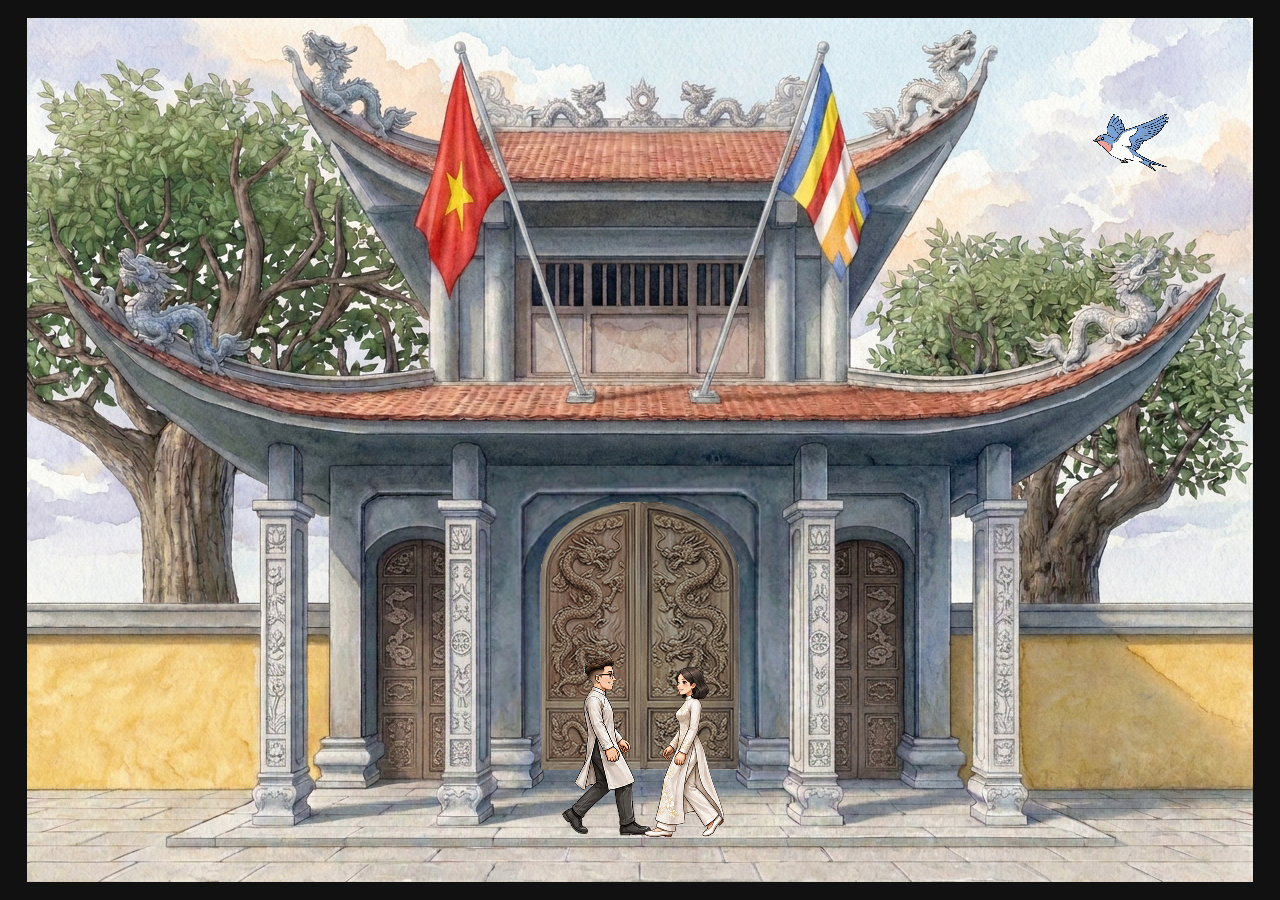
==== index.html @ 23feb23c "Add files via upload" ====
<!DOCTYPE html>
<html lang="it">
<head>
  <meta charset="UTF-8">
  <meta name="viewport" content="width=device-width, initial-scale=1.0">
  <title>Invitation Letter</title>
  <link rel="stylesheet" href="style.css">
  <link rel="preload" as="image" href="pagoda_x4.png">
</head>
<body>

<div class="stage-container">
  <div class="stage" id="stage">
    <div class="background-image"></div>
    <div class="gate-door gate-left" id="gateLeft"></div>
    <div class="gate-door gate-right" id="gateRight"></div>
    <div class="bird" id="bird">
      <div class="bird-sprite"></div>
    </div>
	<div class="flying-letter-bird" id="flyingBird">
	  <div class="letter-bird-sprite"></div>
	</div>
    <div class="character character-left" id="charLeft">
      <div class="sprite"></div>
    </div>
    <div class="character character-right" id="charRight">
      <div class="sprite"></div>
    </div>

	<div class="final-title" id="finalTitle"></div> <!-->Chào mừng! Benvenuti!<!-->
	</div>
</div>

  <script src="script.js"></script>
</body>
</html>
---- style.css ----
/* Import fonts */
@import url('https://fonts.googleapis.com/css2?family=Corinthia:wght@400;700&display=swap');


/* =========================================================
   1. RESET E STILI DI BASE
   ========================================================= */
* {
  box-sizing: border-box;
  margin: 0;
  padding: 0;
}

body, html {
  width: 100%;
  height: 100%;
  overflow: hidden;
  font-family: 'Segoe UI', Tahoma, Geneva, Verdana, sans-serif;
  background-color: #111;
}

:root {
  --char-scale: 0.5;
  --bird-scale: 0.15;
  --letter-bird-scale: 0.6;
}


/* =========================================================
   2. CONTENITORE E PALCOSCENICO (STAGE)
   ========================================================= */
.stage-container {
  display: flex;
  justify-content: center;
  align-items: center;
  width: 100vw;
  height: 100vh;
  background-color: #111;
  overflow: hidden;
}

.stage {
  position: relative;
  width: min(100vw, calc(100vh * (1226 / 864)));
  aspect-ratio: 1226 / 864;
  max-width: 1226px;
  max-height: 864px;
  overflow: hidden;
  flex-shrink: 0;
  perspective: 1000px;
}


/* =========================================================
   3. SFONDO ANIMATO E TITOLO
   ========================================================= */
.background-image {
  position: absolute;
  top: 0;
  left: 0;
  width: 100%;
  height: 100%;
  background-image: url('pagoda_x4.png');
  background-size: 400% 100%;
  background-repeat: no-repeat;
  background-position: 0 0;
  z-index: 1;
  animation: bgSpriteAnimation 0.8s steps(4) infinite;
}

@keyframes bgSpriteAnimation {
  from {
    background-position-x: 0%;
  }
  to {
    background-position-x: 133.333%;
  }
}


/* --- UCCELLINO RESPONSIVO --- */
.bird {
  position: absolute;
  top: 50%;
  left: 50%;
  width: calc((595 / 1226 * 100%) * var(--bird-scale));
  height: calc((685 / 864 * 100%) * var(--bird-scale));
  transform: translate(500%, -350%) translate(0%, 0%) scale(-1,1);
  z-index: 6;
  pointer-events: none;
}

.bird-sprite {
  width: 100%;
  height: 100%;
  background-image: url('bird_anim.png');
  background-size: 300% 100%;
  background-repeat: no-repeat;
  background-position: 0 0;
  image-rendering: pixelated;
  animation: birdFly 0.55s steps(3) infinite;
}

@keyframes birdFly {
  from {
    background-position-x: 0%;
  }
  to {
    background-position-x: 150%;
  }
}

/* =========================================================
   4. OMINI (RESPONSIVI + SCALABILI)
   ========================================================= */
.character {
  position: absolute;
  width: calc(24.47% * var(--char-scale));
  height: calc(42.59% * var(--char-scale));
  bottom: 5%;
  z-index: 10;
  transition: left var(--walk-duration) linear, right var(--walk-duration) linear;
}

.character-left {
  left: calc(-25% * var(--char-scale));
}

.character-left .sprite {
  background-image: url('aodai_man_1.png');
}

.character-left.center-stage {
  left: calc(50% - (19% * var(--char-scale)));
}

.character-right {
  right: calc(-25% * var(--char-scale));
  transform: scaleX(-1);
  transform-origin: center;
}

.character-right .sprite {
  background-image: url('aodai_lady_1.png');
}

.character-right.center-stage {
  right: calc(50% - (19% * var(--char-scale)));
  transform: scaleX(-1);
}

.character .sprite {
  width: 100%;
  height: 100%;
  background-size: 500% 200%;
  background-repeat: no-repeat;
  background-position: 0 0;
  image-rendering: pixelated;
}

.character.walking .sprite {
  background-position-y: 0%;
  animation: walkSprite 0.6s steps(5) infinite;
}

@keyframes walkSprite {
  from { background-position-x: 0%; }
  to   { background-position-x: 125%; }
}

.character.bowing .sprite {
  background-position-y: 100%;
  animation: bowSprite 1.2s steps(4) forwards;
}

@keyframes bowSprite {
  from { background-position-x: 0%; }
  to   { background-position-x: 100%; }
}


/* =========================================================
   5. PORTONE PAGODA (PORTONE SX & DX)
   ========================================================= */
.gate-door {
  position: absolute;
  top: 56%;
  width: 8.07%;
  aspect-ratio: 99 / 268;
  height: auto;
  z-index: 5;
  background-size: 100% 100%;
  background-repeat: no-repeat;
  transform-style: preserve-3d;
  backface-visibility: hidden;
  transition: transform 2s cubic-bezier(0.25, 1, 0.5, 1);
}

.gate-left {
  left: calc(50% - 8.07%);
  background-image: url('door_left.png');
  transform-origin: left center;
}

.gate-left.open {
  transform: rotateY(-105deg);
}

.gate-right {
  left: 50%;
  background-image: url('door_right.png');
  transform-origin: right center;
}

.gate-right.open {
  transform: rotateY(105deg);
}


/* =========================================================
   6. UCCELLO CON LETTERA (SCALABILE & FLUIDO)
   ========================================================= */
.flying-letter-bird {
  position: absolute;
  top: 70%;
  left: 50%;
  width: calc(40.78% * var(--letter-bird-scale));
  height: calc(52.08% * var(--letter-bird-scale));
  aspect-ratio: 500 / 450;
  transform: translate(-50%, -50%) scale(0.5);
  transform-origin: center center;
  z-index: 7;
  opacity: 0;
  pointer-events: none;
  transition: transform 4s cubic-bezier(0.5, 1, 0.5, 1), opacity 0.1s ease;
}

.flying-letter-bird.zoom-in {
  opacity: 1;
  transform: translate(-50%, -150%) scale(0.9);
}

.flying-letter-bird.clickable {
  pointer-events: auto;
  cursor: pointer;
}

.letter-bird-sprite {
  width: 100%;
  height: 100%;
  background-image: url('bird_letter.png');
  background-size: 300% 200%;
  background-repeat: no-repeat;
  background-position: 0 0;
  image-rendering: pixelated;
  animation: birdLetterFly 0.4s steps(3) infinite;
}

/* Riga 1 di default */
.letter-bird-sprite {
  background-position-y: 0%;
}

@keyframes birdLetterFly {
  from { 
    background-position-x: 0%; 
  }
  to { 
    background-position-x: 150%; 
  }
}

/* Riga 2 attivata al click */
.flying-letter-bird.row-2 .letter-bird-sprite {
  background-position-y: 100%;
}

/* =========================================================
   7. TESTI FINALI (TITOLO PRINCIPALE & SOTTOTITOLO IN BASSO)
   ========================================================= */

/* Titolo Centrale Principale */
.final-title {
  position: absolute;
  top: 15%;
  left: 50%;
  transform: translate(-50%, -50%) scale(0.8);
  
  /* Font personalizzato ed elegante */
  font-family: 'Corinthia', cursive, serif;
  
  /* Dimensione fluida: min 1.8rem, ideale 4vw, max 4.5rem (scala con lo schermo) */
  font-size: clamp(2rem, 9vw, 8rem);
  font-weight: 900;
  
  color: #ffffff;
  -webkit-text-stroke-color: #000000;
  -webkit-text-stroke-width: clamp(0.5px, 0.08vw, 1.5px);
  text-shadow: 0 4px 15px rgba(0, 0, 0, 0.8);
  opacity: 0;
  z-index: 20;
  transition: opacity 1.5s ease;
  text-align: center;
  width: 90%;
  pointer-events: none;
}

.final-title.show {
  opacity: 1;
  transform: translate(-50%, -50%) scale(1);
}
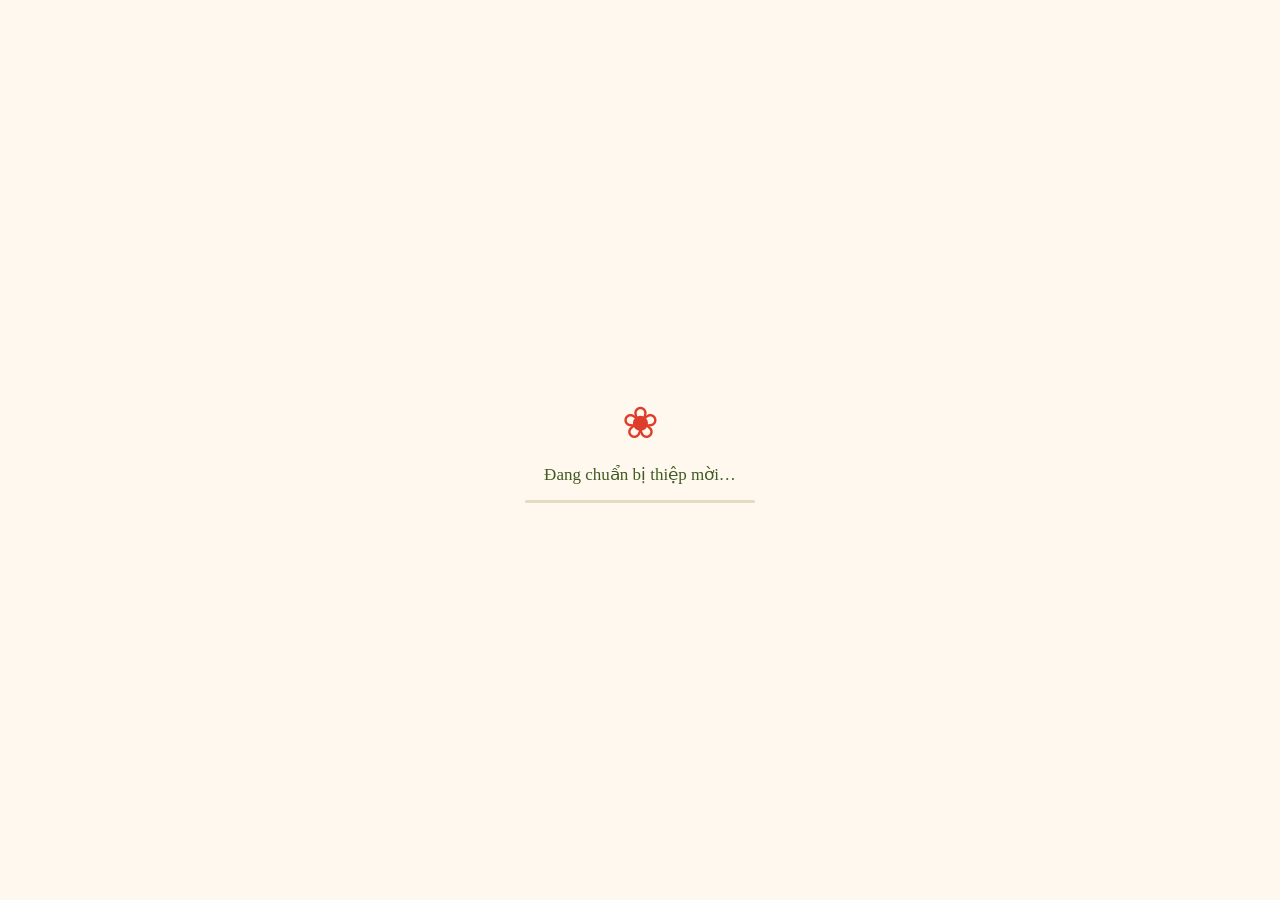
==== commit 54a4f5b3: "Add files via upload" ====
--- a/index.html
+++ b/index.html
@@ -1,36 +1,40 @@
-<!DOCTYPE html>
-<html lang="it">
+<!doctype html>
+<html lang="vi">
 <head>
   <meta charset="UTF-8">
   <meta name="viewport" content="width=device-width, initial-scale=1.0">
-  <title>Invitation Letter</title>
+  <meta name="theme-color" content="#fff8ee">
+  <title>Duyên Lành Hội Ngộ</title>
+  <link rel="preconnect" href="https://fonts.googleapis.com">
+  <link rel="preconnect" href="https://fonts.gstatic.com" crossorigin>
+  <link href="https://fonts.googleapis.com/css2?family=Corinthia:wght@400;700&display=swap" rel="stylesheet">
+  <link rel="preload" as="image" href="pagoda_x4.png" fetchpriority="high">
+  <link rel="preload" as="image" href="aodai_man_1.png">
+  <link rel="preload" as="image" href="aodai_lady_1.png">
+  <link rel="preload" as="image" href="door_left.png">
+  <link rel="preload" as="image" href="door_right.png">
   <link rel="stylesheet" href="style.css">
-  <link rel="preload" as="image" href="pagoda_x4.png">
+  <script src="script.js" defer></script>
 </head>
 <body>
-
-<div class="stage-container">
-  <div class="stage" id="stage">
-    <div class="background-image"></div>
-    <div class="gate-door gate-left" id="gateLeft"></div>
-    <div class="gate-door gate-right" id="gateRight"></div>
-    <div class="bird" id="bird">
-      <div class="bird-sprite"></div>
-    </div>
-	<div class="flying-letter-bird" id="flyingBird">
-	  <div class="letter-bird-sprite"></div>
-	</div>
-    <div class="character character-left" id="charLeft">
-      <div class="sprite"></div>
-    </div>
-    <div class="character character-right" id="charRight">
-      <div class="sprite"></div>
-    </div>
-
-	<div class="final-title" id="finalTitle"></div> <!-->Chào mừng! Benvenuti!<!-->
-	</div>
-</div>
-
-  <script src="script.js"></script>
+  <div class="loading-overlay" id="loadingOverlay" role="status" aria-live="polite">
+    <div class="loading-flower" aria-hidden="true">❀</div>
+    <p>Đang chuẩn bị thiệp mời…</p>
+    <div class="loading-track"><div class="loading-progress" id="loadingProgress"></div></div>
+  </div>
+  <div class="stage-container">
+    <main class="stage" id="stage" aria-label="Wedding invitation animation">
+      <div class="background-image"></div>
+      <div class="gate-door gate-left" id="gateLeft"></div>
+      <div class="gate-door gate-right" id="gateRight"></div>
+      <div class="bird" id="bird"><div class="bird-sprite"></div></div>
+      <button class="flying-letter-bird" id="flyingBird" type="button" aria-label="Open wedding invitation" disabled>
+        <span class="letter-bird-sprite"></span>
+      </button>
+      <div class="character character-left" id="charLeft"><div class="sprite"></div></div>
+      <div class="character character-right" id="charRight"><div class="sprite"></div></div>
+      <div class="final-title" id="finalTitle" aria-hidden="true"></div>
+    </main>
+  </div>
 </body>
-</html>+</html>
--- a/style.css
+++ b/style.css
@@ -1,5 +1,5 @@
 /* Import fonts */
-@import url('https://fonts.googleapis.com/css2?family=Corinthia:wght@400;700&display=swap');
+/* Font loaded in HTML for faster parallel loading */
 
 
 /* =========================================================
@@ -309,3 +309,43 @@
   opacity: 1;
   transform: translate(-50%, -50%) scale(1);
 }
+
+/* ===== Loading and performance improvements ===== */
+/* Google font is linked in HTML instead of blocking the stylesheet with @import. */
+html, body, .stage-container { background: #fff8ee; }
+.stage { opacity: 0; transition: opacity .65s ease; }
+body.scene-ready .stage { opacity: 1; }
+/* Prevent any sprite animation running before all artwork is decoded. */
+body:not(.scene-ready) .background-image,
+body:not(.scene-ready) .bird-sprite,
+body:not(.scene-ready) .letter-bird-sprite,
+body:not(.scene-ready) .character .sprite { animation-play-state: paused !important; }
+/* Smooth artwork instead of jagged pixel-art scaling. */
+.bird-sprite, .letter-bird-sprite, .character .sprite { image-rendering: auto; }
+.flying-letter-bird {
+  padding: 0; border: 0; background: transparent;
+  appearance: none; -webkit-appearance: none;
+  display: block;
+  will-change: transform, opacity;
+}
+.flying-letter-bird:focus-visible { outline: 3px solid #bd3827; outline-offset: 5px; }
+.flying-letter-bird:disabled { cursor: default; }
+.letter-bird-sprite { display: block; }
+.final-title { transition: opacity 1.5s ease, transform 1.5s ease; }
+.loading-overlay {
+  position: fixed; inset: 0; z-index: 9999;
+  display: flex; flex-direction: column; align-items: center; justify-content: center;
+  gap: 15px; background: #fff8ee; color: #405b21;
+  font-family: Georgia, serif; font-size: 17px;
+  transition: opacity .65s ease, visibility .65s ease;
+}
+.loading-overlay.is-hidden { opacity: 0; visibility: hidden; pointer-events: none; }
+.loading-overlay.has-error { cursor: pointer; }
+.loading-flower { color: #df3d2b; font-size: 44px; animation: flowerPulse 1.6s ease-in-out infinite; }
+.loading-track { width: min(230px, 65vw); height: 3px; background: #e5dac6; border-radius: 9px; overflow: hidden; }
+.loading-progress { height: 100%; width: 0; background: #b8442c; transition: width .25s ease; }
+@keyframes flowerPulse { 50% { transform: scale(1.15) rotate(12deg); opacity: .75; } }
+@media (prefers-reduced-motion: reduce) {
+  .loading-flower { animation: none; }
+  .stage, .loading-overlay { transition-duration: .15s; }
+}
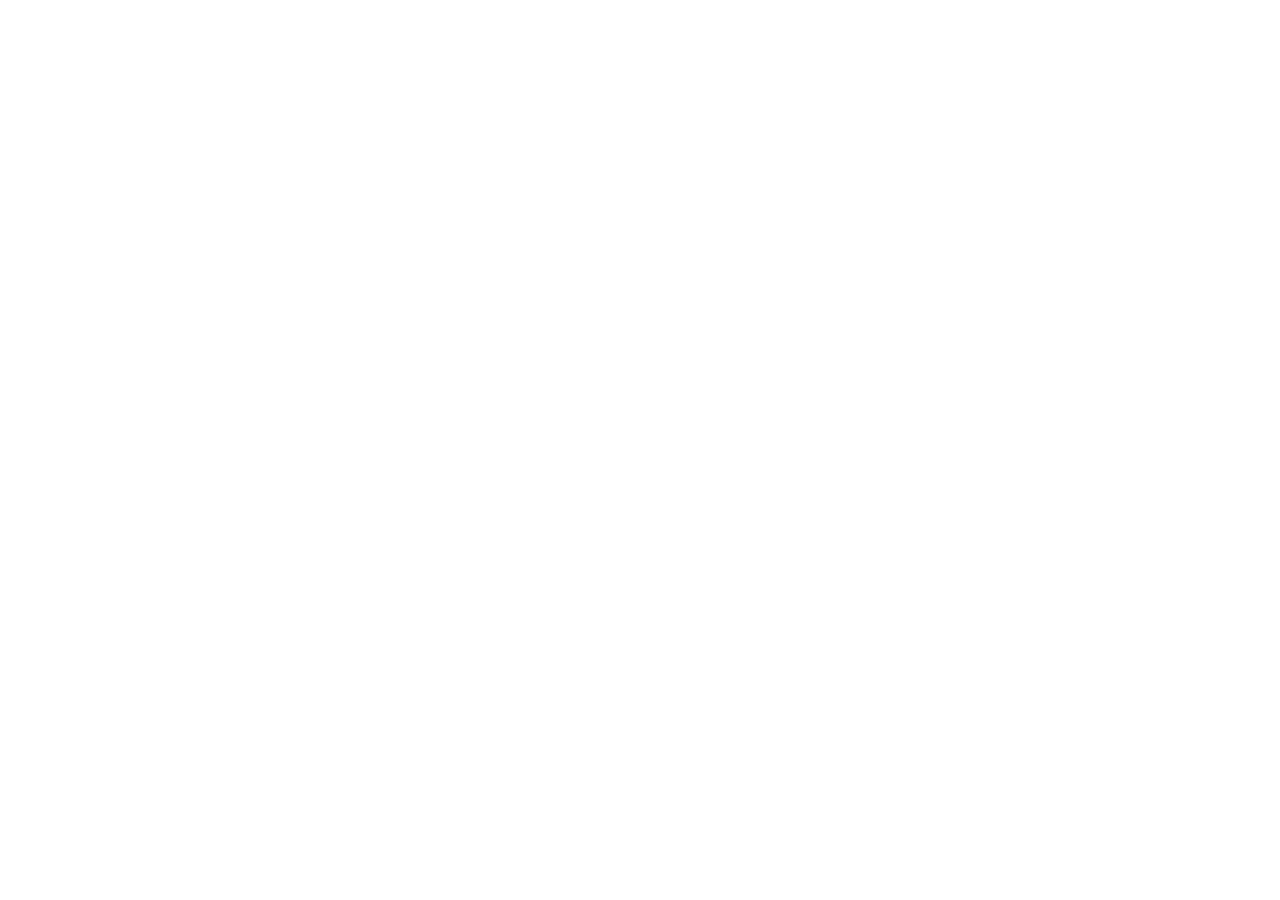
==== commit 546216d4: "Update index.html" ====
--- a/index.html
+++ b/index.html
@@ -1,40 +1,82 @@
-<!doctype html>
-<html lang="vi">
+
+<!DOCTYPE html>
+<html lang="it">
 <head>
   <meta charset="UTF-8">
-  <meta name="viewport" content="width=device-width, initial-scale=1.0">
-  <meta name="theme-color" content="#fff8ee">
-  <title>Duyên Lành Hội Ngộ</title>
-  <link rel="preconnect" href="https://fonts.googleapis.com">
-  <link rel="preconnect" href="https://fonts.gstatic.com" crossorigin>
-  <link href="https://fonts.googleapis.com/css2?family=Corinthia:wght@400;700&display=swap" rel="stylesheet">
-  <link rel="preload" as="image" href="pagoda_x4.png" fetchpriority="high">
-  <link rel="preload" as="image" href="aodai_man_1.png">
-  <link rel="preload" as="image" href="aodai_lady_1.png">
-  <link rel="preload" as="image" href="door_left.png">
-  <link rel="preload" as="image" href="door_right.png">
+  <meta name="viewport"
+        content="width=device-width, initial-scale=1.0">
+
+  <title>Duyên Lành Hội Ngộ | Invitation</title>
+
+  <!-- Load the main background early -->
+  <link rel="preload"
+        href="pagoda_x4.png"
+        as="image"
+        fetchpriority="high">
+
+  <!-- Load stylesheet -->
   <link rel="stylesheet" href="style.css">
+
+  <!-- Load font without blocking rendering -->
+  <link rel="preconnect"
+        href="https://fonts.googleapis.com">
+  <link rel="preconnect"
+        href="https://fonts.gstatic.com"
+        crossorigin>
+  <link href="https://fonts.googleapis.com/css2?family=Corinthia:wght@400;700&display=swap"
+        rel="stylesheet">
+
+  <!-- Load JS after HTML parsing -->
   <script src="script.js" defer></script>
 </head>
+
 <body>
-  <div class="loading-overlay" id="loadingOverlay" role="status" aria-live="polite">
-    <div class="loading-flower" aria-hidden="true">❀</div>
-    <p>Đang chuẩn bị thiệp mời…</p>
-    <div class="loading-track"><div class="loading-progress" id="loadingProgress"></div></div>
+
+  <div class="stage-container">
+
+    <main class="stage" id="stage">
+
+      <!-- Pagoda background -->
+      <div class="background-image"></div>
+
+      <!-- Pagoda doors -->
+      <div class="gate-door gate-left"
+           id="gateLeft"></div>
+
+      <div class="gate-door gate-right"
+           id="gateRight"></div>
+
+      <!-- Small flying bird -->
+      <div class="bird" id="bird">
+        <div class="bird-sprite"></div>
+      </div>
+
+      <!-- Bird delivering invitation -->
+      <div class="flying-letter-bird"
+           id="flyingBird">
+        <div class="letter-bird-sprite"></div>
+      </div>
+
+      <!-- Left character -->
+      <div class="character character-left"
+           id="charLeft">
+        <div class="sprite"></div>
+      </div>
+
+      <!-- Right character -->
+      <div class="character character-right"
+           id="charRight">
+        <div class="sprite"></div>
+      </div>
+
+      <!-- Final title -->
+      <div class="final-title"
+           id="finalTitle">
+      </div>
+
+    </main>
+
   </div>
-  <div class="stage-container">
-    <main class="stage" id="stage" aria-label="Wedding invitation animation">
-      <div class="background-image"></div>
-      <div class="gate-door gate-left" id="gateLeft"></div>
-      <div class="gate-door gate-right" id="gateRight"></div>
-      <div class="bird" id="bird"><div class="bird-sprite"></div></div>
-      <button class="flying-letter-bird" id="flyingBird" type="button" aria-label="Open wedding invitation" disabled>
-        <span class="letter-bird-sprite"></span>
-      </button>
-      <div class="character character-left" id="charLeft"><div class="sprite"></div></div>
-      <div class="character character-right" id="charRight"><div class="sprite"></div></div>
-      <div class="final-title" id="finalTitle" aria-hidden="true"></div>
-    </main>
-  </div>
+
 </body>
 </html>
--- a/style.css
+++ b/style.css
@@ -1,351 +1,82 @@
-/* Import fonts */
-/* Font loaded in HTML for faster parallel loading */
 
+<!DOCTYPE html>
+<html lang="it">
+<head>
+  <meta charset="UTF-8">
+  <meta name="viewport"
+        content="width=device-width, initial-scale=1.0">
 
-/* =========================================================
-   1. RESET E STILI DI BASE
-   ========================================================= */
-* {
-  box-sizing: border-box;
-  margin: 0;
-  padding: 0;
-}
+  <title>Duyên Lành Hội Ngộ | Invitation</title>
 
-body, html {
-  width: 100%;
-  height: 100%;
-  overflow: hidden;
-  font-family: 'Segoe UI', Tahoma, Geneva, Verdana, sans-serif;
-  background-color: #111;
-}
+  <!-- Load the main background early -->
+  <link rel="preload"
+        href="pagoda_x4.png"
+        as="image"
+        fetchpriority="high">
 
-:root {
-  --char-scale: 0.5;
-  --bird-scale: 0.15;
-  --letter-bird-scale: 0.6;
-}
+  <!-- Load stylesheet -->
+  <link rel="stylesheet" href="style.css">
 
+  <!-- Load font without blocking rendering -->
+  <link rel="preconnect"
+        href="https://fonts.googleapis.com">
+  <link rel="preconnect"
+        href="https://fonts.gstatic.com"
+        crossorigin>
+  <link href="https://fonts.googleapis.com/css2?family=Corinthia:wght@400;700&display=swap"
+        rel="stylesheet">
 
-/* =========================================================
-   2. CONTENITORE E PALCOSCENICO (STAGE)
-   ========================================================= */
-.stage-container {
-  display: flex;
-  justify-content: center;
-  align-items: center;
-  width: 100vw;
-  height: 100vh;
-  background-color: #111;
-  overflow: hidden;
-}
+  <!-- Load JS after HTML parsing -->
+  <script src="script.js" defer></script>
+</head>
 
-.stage {
-  position: relative;
-  width: min(100vw, calc(100vh * (1226 / 864)));
-  aspect-ratio: 1226 / 864;
-  max-width: 1226px;
-  max-height: 864px;
-  overflow: hidden;
-  flex-shrink: 0;
-  perspective: 1000px;
-}
+<body>
 
+  <div class="stage-container">
 
-/* =========================================================
-   3. SFONDO ANIMATO E TITOLO
-   ========================================================= */
-.background-image {
-  position: absolute;
-  top: 0;
-  left: 0;
-  width: 100%;
-  height: 100%;
-  background-image: url('pagoda_x4.png');
-  background-size: 400% 100%;
-  background-repeat: no-repeat;
-  background-position: 0 0;
-  z-index: 1;
-  animation: bgSpriteAnimation 0.8s steps(4) infinite;
-}
+    <main class="stage" id="stage">
 
-@keyframes bgSpriteAnimation {
-  from {
-    background-position-x: 0%;
-  }
-  to {
-    background-position-x: 133.333%;
-  }
-}
+      <!-- Pagoda background -->
+      <div class="background-image"></div>
 
+      <!-- Pagoda doors -->
+      <div class="gate-door gate-left"
+           id="gateLeft"></div>
 
-/* --- UCCELLINO RESPONSIVO --- */
-.bird {
-  position: absolute;
-  top: 50%;
-  left: 50%;
-  width: calc((595 / 1226 * 100%) * var(--bird-scale));
-  height: calc((685 / 864 * 100%) * var(--bird-scale));
-  transform: translate(500%, -350%) translate(0%, 0%) scale(-1,1);
-  z-index: 6;
-  pointer-events: none;
-}
+      <div class="gate-door gate-right"
+           id="gateRight"></div>
 
-.bird-sprite {
-  width: 100%;
-  height: 100%;
-  background-image: url('bird_anim.png');
-  background-size: 300% 100%;
-  background-repeat: no-repeat;
-  background-position: 0 0;
-  image-rendering: pixelated;
-  animation: birdFly 0.55s steps(3) infinite;
-}
+      <!-- Small flying bird -->
+      <div class="bird" id="bird">
+        <div class="bird-sprite"></div>
+      </div>
 
-@keyframes birdFly {
-  from {
-    background-position-x: 0%;
-  }
-  to {
-    background-position-x: 150%;
-  }
-}
+      <!-- Bird delivering invitation -->
+      <div class="flying-letter-bird"
+           id="flyingBird">
+        <div class="letter-bird-sprite"></div>
+      </div>
 
-/* =========================================================
-   4. OMINI (RESPONSIVI + SCALABILI)
-   ========================================================= */
-.character {
-  position: absolute;
-  width: calc(24.47% * var(--char-scale));
-  height: calc(42.59% * var(--char-scale));
-  bottom: 5%;
-  z-index: 10;
-  transition: left var(--walk-duration) linear, right var(--walk-duration) linear;
-}
+      <!-- Left character -->
+      <div class="character character-left"
+           id="charLeft">
+        <div class="sprite"></div>
+      </div>
 
-.character-left {
-  left: calc(-25% * var(--char-scale));
-}
+      <!-- Right character -->
+      <div class="character character-right"
+           id="charRight">
+        <div class="sprite"></div>
+      </div>
 
-.character-left .sprite {
-  background-image: url('aodai_man_1.png');
-}
+      <!-- Final title -->
+      <div class="final-title"
+           id="finalTitle">
+      </div>
 
-.character-left.center-stage {
-  left: calc(50% - (19% * var(--char-scale)));
-}
+    </main>
 
-.character-right {
-  right: calc(-25% * var(--char-scale));
-  transform: scaleX(-1);
-  transform-origin: center;
-}
+  </div>
 
-.character-right .sprite {
-  background-image: url('aodai_lady_1.png');
-}
-
-.character-right.center-stage {
-  right: calc(50% - (19% * var(--char-scale)));
-  transform: scaleX(-1);
-}
-
-.character .sprite {
-  width: 100%;
-  height: 100%;
-  background-size: 500% 200%;
-  background-repeat: no-repeat;
-  background-position: 0 0;
-  image-rendering: pixelated;
-}
-
-.character.walking .sprite {
-  background-position-y: 0%;
-  animation: walkSprite 0.6s steps(5) infinite;
-}
-
-@keyframes walkSprite {
-  from { background-position-x: 0%; }
-  to   { background-position-x: 125%; }
-}
-
-.character.bowing .sprite {
-  background-position-y: 100%;
-  animation: bowSprite 1.2s steps(4) forwards;
-}
-
-@keyframes bowSprite {
-  from { background-position-x: 0%; }
-  to   { background-position-x: 100%; }
-}
-
-
-/* =========================================================
-   5. PORTONE PAGODA (PORTONE SX & DX)
-   ========================================================= */
-.gate-door {
-  position: absolute;
-  top: 56%;
-  width: 8.07%;
-  aspect-ratio: 99 / 268;
-  height: auto;
-  z-index: 5;
-  background-size: 100% 100%;
-  background-repeat: no-repeat;
-  transform-style: preserve-3d;
-  backface-visibility: hidden;
-  transition: transform 2s cubic-bezier(0.25, 1, 0.5, 1);
-}
-
-.gate-left {
-  left: calc(50% - 8.07%);
-  background-image: url('door_left.png');
-  transform-origin: left center;
-}
-
-.gate-left.open {
-  transform: rotateY(-105deg);
-}
-
-.gate-right {
-  left: 50%;
-  background-image: url('door_right.png');
-  transform-origin: right center;
-}
-
-.gate-right.open {
-  transform: rotateY(105deg);
-}
-
-
-/* =========================================================
-   6. UCCELLO CON LETTERA (SCALABILE & FLUIDO)
-   ========================================================= */
-.flying-letter-bird {
-  position: absolute;
-  top: 70%;
-  left: 50%;
-  width: calc(40.78% * var(--letter-bird-scale));
-  height: calc(52.08% * var(--letter-bird-scale));
-  aspect-ratio: 500 / 450;
-  transform: translate(-50%, -50%) scale(0.5);
-  transform-origin: center center;
-  z-index: 7;
-  opacity: 0;
-  pointer-events: none;
-  transition: transform 4s cubic-bezier(0.5, 1, 0.5, 1), opacity 0.1s ease;
-}
-
-.flying-letter-bird.zoom-in {
-  opacity: 1;
-  transform: translate(-50%, -150%) scale(0.9);
-}
-
-.flying-letter-bird.clickable {
-  pointer-events: auto;
-  cursor: pointer;
-}
-
-.letter-bird-sprite {
-  width: 100%;
-  height: 100%;
-  background-image: url('bird_letter.png');
-  background-size: 300% 200%;
-  background-repeat: no-repeat;
-  background-position: 0 0;
-  image-rendering: pixelated;
-  animation: birdLetterFly 0.4s steps(3) infinite;
-}
-
-/* Riga 1 di default */
-.letter-bird-sprite {
-  background-position-y: 0%;
-}
-
-@keyframes birdLetterFly {
-  from { 
-    background-position-x: 0%; 
-  }
-  to { 
-    background-position-x: 150%; 
-  }
-}
-
-/* Riga 2 attivata al click */
-.flying-letter-bird.row-2 .letter-bird-sprite {
-  background-position-y: 100%;
-}
-
-/* =========================================================
-   7. TESTI FINALI (TITOLO PRINCIPALE & SOTTOTITOLO IN BASSO)
-   ========================================================= */
-
-/* Titolo Centrale Principale */
-.final-title {
-  position: absolute;
-  top: 15%;
-  left: 50%;
-  transform: translate(-50%, -50%) scale(0.8);
-  
-  /* Font personalizzato ed elegante */
-  font-family: 'Corinthia', cursive, serif;
-  
-  /* Dimensione fluida: min 1.8rem, ideale 4vw, max 4.5rem (scala con lo schermo) */
-  font-size: clamp(2rem, 9vw, 8rem);
-  font-weight: 900;
-  
-  color: #ffffff;
-  -webkit-text-stroke-color: #000000;
-  -webkit-text-stroke-width: clamp(0.5px, 0.08vw, 1.5px);
-  text-shadow: 0 4px 15px rgba(0, 0, 0, 0.8);
-  opacity: 0;
-  z-index: 20;
-  transition: opacity 1.5s ease;
-  text-align: center;
-  width: 90%;
-  pointer-events: none;
-}
-
-.final-title.show {
-  opacity: 1;
-  transform: translate(-50%, -50%) scale(1);
-}
-
-/* ===== Loading and performance improvements ===== */
-/* Google font is linked in HTML instead of blocking the stylesheet with @import. */
-html, body, .stage-container { background: #fff8ee; }
-.stage { opacity: 0; transition: opacity .65s ease; }
-body.scene-ready .stage { opacity: 1; }
-/* Prevent any sprite animation running before all artwork is decoded. */
-body:not(.scene-ready) .background-image,
-body:not(.scene-ready) .bird-sprite,
-body:not(.scene-ready) .letter-bird-sprite,
-body:not(.scene-ready) .character .sprite { animation-play-state: paused !important; }
-/* Smooth artwork instead of jagged pixel-art scaling. */
-.bird-sprite, .letter-bird-sprite, .character .sprite { image-rendering: auto; }
-.flying-letter-bird {
-  padding: 0; border: 0; background: transparent;
-  appearance: none; -webkit-appearance: none;
-  display: block;
-  will-change: transform, opacity;
-}
-.flying-letter-bird:focus-visible { outline: 3px solid #bd3827; outline-offset: 5px; }
-.flying-letter-bird:disabled { cursor: default; }
-.letter-bird-sprite { display: block; }
-.final-title { transition: opacity 1.5s ease, transform 1.5s ease; }
-.loading-overlay {
-  position: fixed; inset: 0; z-index: 9999;
-  display: flex; flex-direction: column; align-items: center; justify-content: center;
-  gap: 15px; background: #fff8ee; color: #405b21;
-  font-family: Georgia, serif; font-size: 17px;
-  transition: opacity .65s ease, visibility .65s ease;
-}
-.loading-overlay.is-hidden { opacity: 0; visibility: hidden; pointer-events: none; }
-.loading-overlay.has-error { cursor: pointer; }
-.loading-flower { color: #df3d2b; font-size: 44px; animation: flowerPulse 1.6s ease-in-out infinite; }
-.loading-track { width: min(230px, 65vw); height: 3px; background: #e5dac6; border-radius: 9px; overflow: hidden; }
-.loading-progress { height: 100%; width: 0; background: #b8442c; transition: width .25s ease; }
-@keyframes flowerPulse { 50% { transform: scale(1.15) rotate(12deg); opacity: .75; } }
-@media (prefers-reduced-motion: reduce) {
-  .loading-flower { animation: none; }
-  .stage, .loading-overlay { transition-duration: .15s; }
-}
+</body>
+</html>
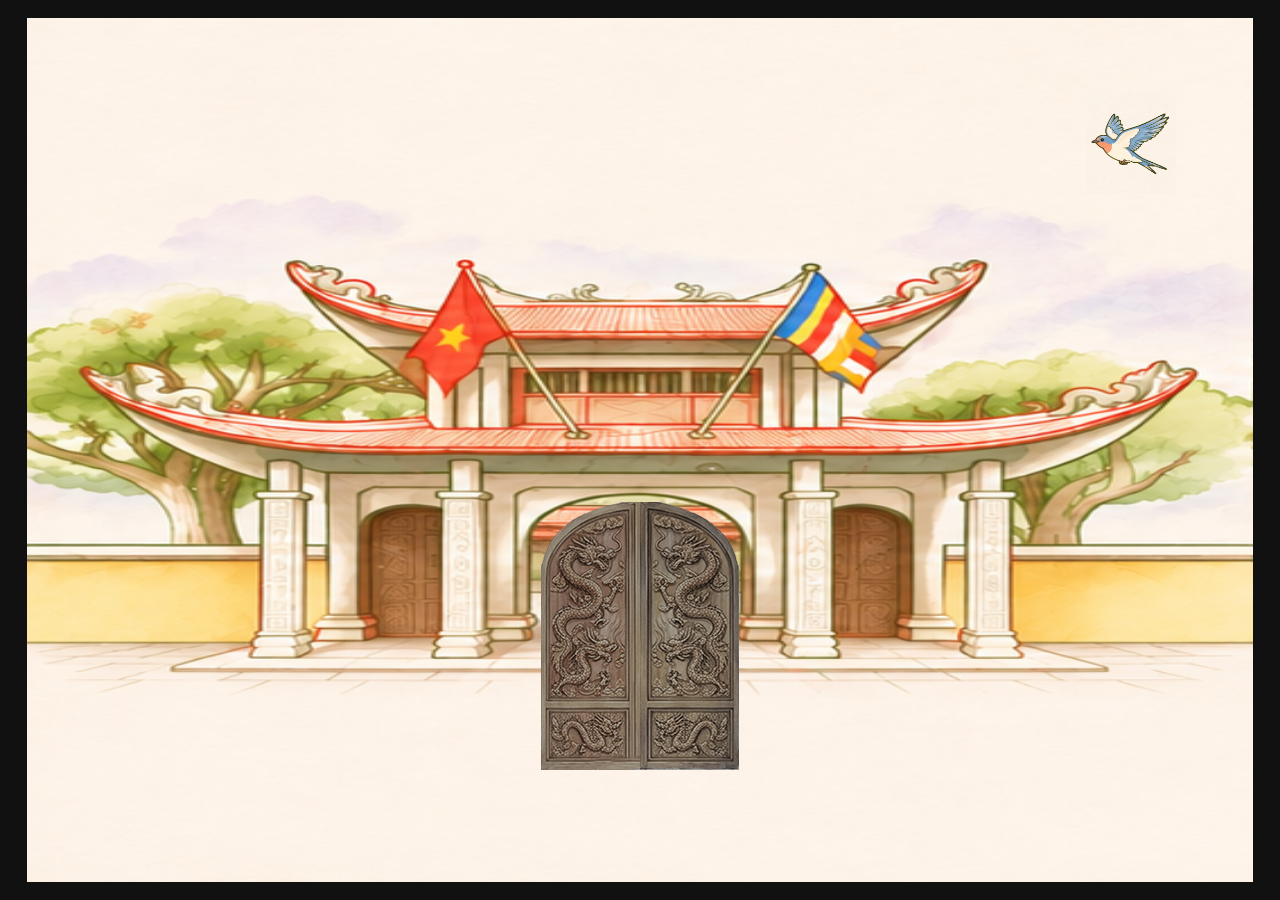
==== commit f50992f9: "Add files via upload" ====
--- a/index.html
+++ b/index.html
@@ -1,82 +1,36 @@
-
 <!DOCTYPE html>
 <html lang="it">
 <head>
   <meta charset="UTF-8">
-  <meta name="viewport"
-        content="width=device-width, initial-scale=1.0">
-
-  <title>Duyên Lành Hội Ngộ | Invitation</title>
-
-  <!-- Load the main background early -->
-  <link rel="preload"
-        href="pagoda_x4.png"
-        as="image"
-        fetchpriority="high">
-
-  <!-- Load stylesheet -->
+  <meta name="viewport" content="width=device-width, initial-scale=1.0">
+  <title>Invitation Letter</title>
   <link rel="stylesheet" href="style.css">
-
-  <!-- Load font without blocking rendering -->
-  <link rel="preconnect"
-        href="https://fonts.googleapis.com">
-  <link rel="preconnect"
-        href="https://fonts.gstatic.com"
-        crossorigin>
-  <link href="https://fonts.googleapis.com/css2?family=Corinthia:wght@400;700&display=swap"
-        rel="stylesheet">
-
-  <!-- Load JS after HTML parsing -->
-  <script src="script.js" defer></script>
+  <link rel="preload" as="image" href="pagoda_x4.png">
 </head>
-
 <body>
 
-  <div class="stage-container">
+<div class="stage-container">
+  <div class="stage" id="stage">
+    <div class="background-image"></div>
+    <div class="gate-door gate-left" id="gateLeft"></div>
+    <div class="gate-door gate-right" id="gateRight"></div>
+    <div class="bird" id="bird">
+      <div class="bird-sprite"></div>
+    </div>
+	<div class="flying-letter-bird" id="flyingBird">
+	  <div class="letter-bird-sprite"></div>
+	</div>
+    <div class="character character-left" id="charLeft">
+      <div class="sprite"></div>
+    </div>
+    <div class="character character-right" id="charRight">
+      <div class="sprite"></div>
+    </div>
 
-    <main class="stage" id="stage">
+	<div class="final-title" id="finalTitle"></div> <!-->Chào mừng! Benvenuti!<!-->
+	</div>
+</div>
 
-      <!-- Pagoda background -->
-      <div class="background-image"></div>
-
-      <!-- Pagoda doors -->
-      <div class="gate-door gate-left"
-           id="gateLeft"></div>
-
-      <div class="gate-door gate-right"
-           id="gateRight"></div>
-
-      <!-- Small flying bird -->
-      <div class="bird" id="bird">
-        <div class="bird-sprite"></div>
-      </div>
-
-      <!-- Bird delivering invitation -->
-      <div class="flying-letter-bird"
-           id="flyingBird">
-        <div class="letter-bird-sprite"></div>
-      </div>
-
-      <!-- Left character -->
-      <div class="character character-left"
-           id="charLeft">
-        <div class="sprite"></div>
-      </div>
-
-      <!-- Right character -->
-      <div class="character character-right"
-           id="charRight">
-        <div class="sprite"></div>
-      </div>
-
-      <!-- Final title -->
-      <div class="final-title"
-           id="finalTitle">
-      </div>
-
-    </main>
-
-  </div>
-
+  <script src="script.js" defer></script>
 </body>
-</html>
+</html>
--- a/style.css
+++ b/style.css
@@ -1,82 +1,320 @@
-
-<!DOCTYPE html>
-<html lang="it">
-<head>
-  <meta charset="UTF-8">
-  <meta name="viewport"
-        content="width=device-width, initial-scale=1.0">
-
-  <title>Duyên Lành Hội Ngộ | Invitation</title>
-
-  <!-- Load the main background early -->
-  <link rel="preload"
-        href="pagoda_x4.png"
-        as="image"
-        fetchpriority="high">
-
-  <!-- Load stylesheet -->
-  <link rel="stylesheet" href="style.css">
-
-  <!-- Load font without blocking rendering -->
-  <link rel="preconnect"
-        href="https://fonts.googleapis.com">
-  <link rel="preconnect"
-        href="https://fonts.gstatic.com"
-        crossorigin>
-  <link href="https://fonts.googleapis.com/css2?family=Corinthia:wght@400;700&display=swap"
-        rel="stylesheet">
-
-  <!-- Load JS after HTML parsing -->
-  <script src="script.js" defer></script>
-</head>
-
-<body>
-
-  <div class="stage-container">
-
-    <main class="stage" id="stage">
-
-      <!-- Pagoda background -->
-      <div class="background-image"></div>
-
-      <!-- Pagoda doors -->
-      <div class="gate-door gate-left"
-           id="gateLeft"></div>
-
-      <div class="gate-door gate-right"
-           id="gateRight"></div>
-
-      <!-- Small flying bird -->
-      <div class="bird" id="bird">
-        <div class="bird-sprite"></div>
-      </div>
-
-      <!-- Bird delivering invitation -->
-      <div class="flying-letter-bird"
-           id="flyingBird">
-        <div class="letter-bird-sprite"></div>
-      </div>
-
-      <!-- Left character -->
-      <div class="character character-left"
-           id="charLeft">
-        <div class="sprite"></div>
-      </div>
-
-      <!-- Right character -->
-      <div class="character character-right"
-           id="charRight">
-        <div class="sprite"></div>
-      </div>
-
-      <!-- Final title -->
-      <div class="final-title"
-           id="finalTitle">
-      </div>
-
-    </main>
-
-  </div>
-
-</body>
-</html>
+/* Import fonts */
+@import url('https://fonts.googleapis.com/css2?family=Corinthia:wght@400;700&display=swap');
+
+
+/* =========================================================
+   1. RESET E STILI DI BASE
+   ========================================================= */
+* {
+  box-sizing: border-box;
+  margin: 0;
+  padding: 0;
+}
+
+body, html {
+  width: 100%;
+  height: 100%;
+  overflow: hidden;
+  font-family: 'Segoe UI', Tahoma, Geneva, Verdana, sans-serif;
+  background-color: #111;
+}
+
+:root {
+  --char-scale: 0.5;
+  --bird-scale: 0.15;
+  --letter-bird-scale: 0.6;
+}
+
+
+/* =========================================================
+   2. CONTENITORE E PALCOSCENICO (STAGE)
+   ========================================================= */
+.stage-container {
+  display: flex;
+  justify-content: center;
+  align-items: center;
+  width: 100vw;
+  height: 100vh;
+  background-color: #111;
+  overflow: hidden;
+}
+
+.stage {
+  position: relative;
+  width: min(100vw, calc(100vh * (1226 / 864)));
+  aspect-ratio: 1226 / 864;
+  max-width: 1226px;
+  max-height: 864px;
+  overflow: hidden;
+  flex-shrink: 0;
+  perspective: 1000px;
+}
+
+
+/* =========================================================
+   3. SFONDO ANIMATO E TITOLO
+   ========================================================= */
+.background-image {
+  position: absolute;
+  top: 0;
+  left: 0;
+  width: 100%;
+  height: 100%;
+  background-image: url('pagoda_x4.png');
+  background-size: 400% 100%;
+  background-repeat: no-repeat;
+  background-position: 0 0;
+  z-index: 1;
+  animation: bgSpriteAnimation 0.8s steps(4) infinite;
+}
+
+@keyframes bgSpriteAnimation {
+  from {
+    background-position-x: 0%;
+  }
+  to {
+    background-position-x: 133.333%;
+  }
+}
+
+
+/* --- UCCELLINO RESPONSIVO --- */
+.bird {
+  position: absolute;
+  top: 50%;
+  left: 50%;
+  width: calc((595 / 1226 * 100%) * var(--bird-scale));
+  height: calc((685 / 864 * 100%) * var(--bird-scale));
+  transform: translate(500%, -350%) translate(0%, 0%) scale(-1,1);
+  z-index: 6;
+  pointer-events: none;
+}
+
+.bird-sprite {
+  width: 100%;
+  height: 100%;
+  background-image: url('bird_anim.png');
+  background-size: 300% 100%;
+  background-repeat: no-repeat;
+  background-position: 0 0;
+  image-rendering: pixelated;
+  animation: birdFly 0.55s steps(3) infinite;
+}
+
+@keyframes birdFly {
+  from {
+    background-position-x: 0%;
+  }
+  to {
+    background-position-x: 150%;
+  }
+}
+
+/* =========================================================
+   4. OMINI (RESPONSIVI + SCALABILI)
+   ========================================================= */
+.character {
+  position: absolute;
+  width: calc(24.47% * var(--char-scale));
+  height: calc(42.59% * var(--char-scale));
+  bottom: 5%;
+  z-index: 10;
+  transition: left var(--walk-duration) linear, right var(--walk-duration) linear;
+}
+
+.character-left {
+  left: calc(-25% * var(--char-scale));
+}
+
+.character-left .sprite {
+  background-image: url('aodai_man_1.png');
+}
+
+.character-left.center-stage {
+  left: calc(50% - (19% * var(--char-scale)));
+}
+
+.character-right {
+  right: calc(-25% * var(--char-scale));
+  transform: scaleX(-1);
+  transform-origin: center;
+}
+
+.character-right .sprite {
+  background-image: url('aodai_lady_1.png');
+}
+
+.character-right.center-stage {
+  right: calc(50% - (19% * var(--char-scale)));
+  transform: scaleX(-1);
+}
+
+.character .sprite {
+  width: 100%;
+  height: 100%;
+  background-size: 500% 200%;
+  background-repeat: no-repeat;
+  background-position: 0 0;
+  image-rendering: pixelated;
+}
+
+.character.walking .sprite {
+  background-position-y: 0%;
+  animation: walkSprite 0.6s steps(5) infinite;
+}
+
+@keyframes walkSprite {
+  from { background-position-x: 0%; }
+  to   { background-position-x: 125%; }
+}
+
+.character.bowing .sprite {
+  background-position-y: 100%;
+  animation: bowSprite 1.2s steps(4) forwards;
+}
+
+@keyframes bowSprite {
+  from { background-position-x: 0%; }
+  to   { background-position-x: 100%; }
+}
+
+
+/* =========================================================
+   5. PORTONE PAGODA (PORTONE SX & DX)
+   ========================================================= */
+.gate-door {
+  position: absolute;
+  top: 56%;
+  width: 8.07%;
+  aspect-ratio: 99 / 268;
+  height: auto;
+  z-index: 5;
+  background-size: 100% 100%;
+  background-repeat: no-repeat;
+  transform-style: preserve-3d;
+  backface-visibility: hidden;
+  transition: transform 2s cubic-bezier(0.25, 1, 0.5, 1);
+}
+
+.gate-left {
+  left: calc(50% - 8.07%);
+  background-image: url('door_left.png');
+  transform-origin: left center;
+}
+
+.gate-left.open {
+  transform: rotateY(-105deg);
+}
+
+.gate-right {
+  left: 50%;
+  background-image: url('door_right.png');
+  transform-origin: right center;
+}
+
+.gate-right.open {
+  transform: rotateY(105deg);
+}
+
+
+/* =========================================================
+   6. UCCELLO CON LETTERA (SCALABILE & FLUIDO)
+   ========================================================= */
+.flying-letter-bird {
+  position: absolute;
+  top: 70%;
+  left: 50%;
+  width: calc(40.78% * var(--letter-bird-scale));
+  height: calc(52.08% * var(--letter-bird-scale));
+  aspect-ratio: 500 / 450;
+  transform: translate(-50%, -50%) scale(0.5);
+  transform-origin: center center;
+  z-index: 7;
+  opacity: 0;
+  pointer-events: none;
+  transition: transform 4s cubic-bezier(0.5, 1, 0.5, 1), opacity 0.1s ease;
+}
+
+.flying-letter-bird.zoom-in {
+  opacity: 1;
+  transform: translate(-50%, -150%) scale(0.9);
+}
+
+.flying-letter-bird.clickable {
+  pointer-events: auto;
+  cursor: pointer;
+}
+
+.letter-bird-sprite {
+  width: 100%;
+  height: 100%;
+  background-image: url('bird_letter.png');
+  background-size: 300% 200%;
+  background-repeat: no-repeat;
+  background-position: 0 0;
+  image-rendering: pixelated;
+  animation: birdLetterFly 0.4s steps(3) infinite;
+}
+
+/* Riga 1 di default */
+.letter-bird-sprite {
+  background-position-y: 0%;
+}
+
+@keyframes birdLetterFly {
+  from { 
+    background-position-x: 0%; 
+  }
+  to { 
+    background-position-x: 150%; 
+  }
+}
+
+/* Riga 2 attivata al click */
+.flying-letter-bird.row-2 .letter-bird-sprite {
+  background-position-y: 100%;
+}
+
+/* =========================================================
+   7. TESTI FINALI (TITOLO PRINCIPALE & SOTTOTITOLO IN BASSO)
+   ========================================================= */
+
+/* Titolo Centrale Principale */
+.final-title {
+  position: absolute;
+  top: 15%;
+  left: 50%;
+  transform: translate(-50%, -50%) scale(0.8);
+  
+  /* Font personalizzato ed elegante */
+  font-family: 'Corinthia', cursive, serif;
+  
+  /* Dimensione fluida: min 1.8rem, ideale 4vw, max 4.5rem (scala con lo schermo) */
+  font-size: clamp(2rem, 9vw, 8rem);
+  font-weight: 900;
+  
+  color: #ffffff;
+  -webkit-text-stroke-color: #000000;
+  -webkit-text-stroke-width: clamp(0.5px, 0.08vw, 1.5px);
+  text-shadow: 0 4px 15px rgba(0, 0, 0, 0.8);
+  opacity: 0;
+  z-index: 20;
+  transition: opacity 1.5s ease;
+  text-align: center;
+  width: 90%;
+  pointer-events: none;
+}
+
+.final-title.show {
+  opacity: 1;
+  transform: translate(-50%, -50%) scale(1);
+}
+
+/* Reveal scene together after a short bounded image preload. */
+.stage { opacity: 0; transition: opacity .55s ease; }
+.stage.ready { opacity: 1; }
+.stage:not(.ready) .background-image,
+.stage:not(.ready) .bird-sprite,
+.stage:not(.ready) .letter-bird-sprite { animation-play-state: paused; }
+/* Smooth illustrated artwork rather than pixel-art edges. */
+.bird-sprite, .letter-bird-sprite, .character .sprite { image-rendering: auto; }
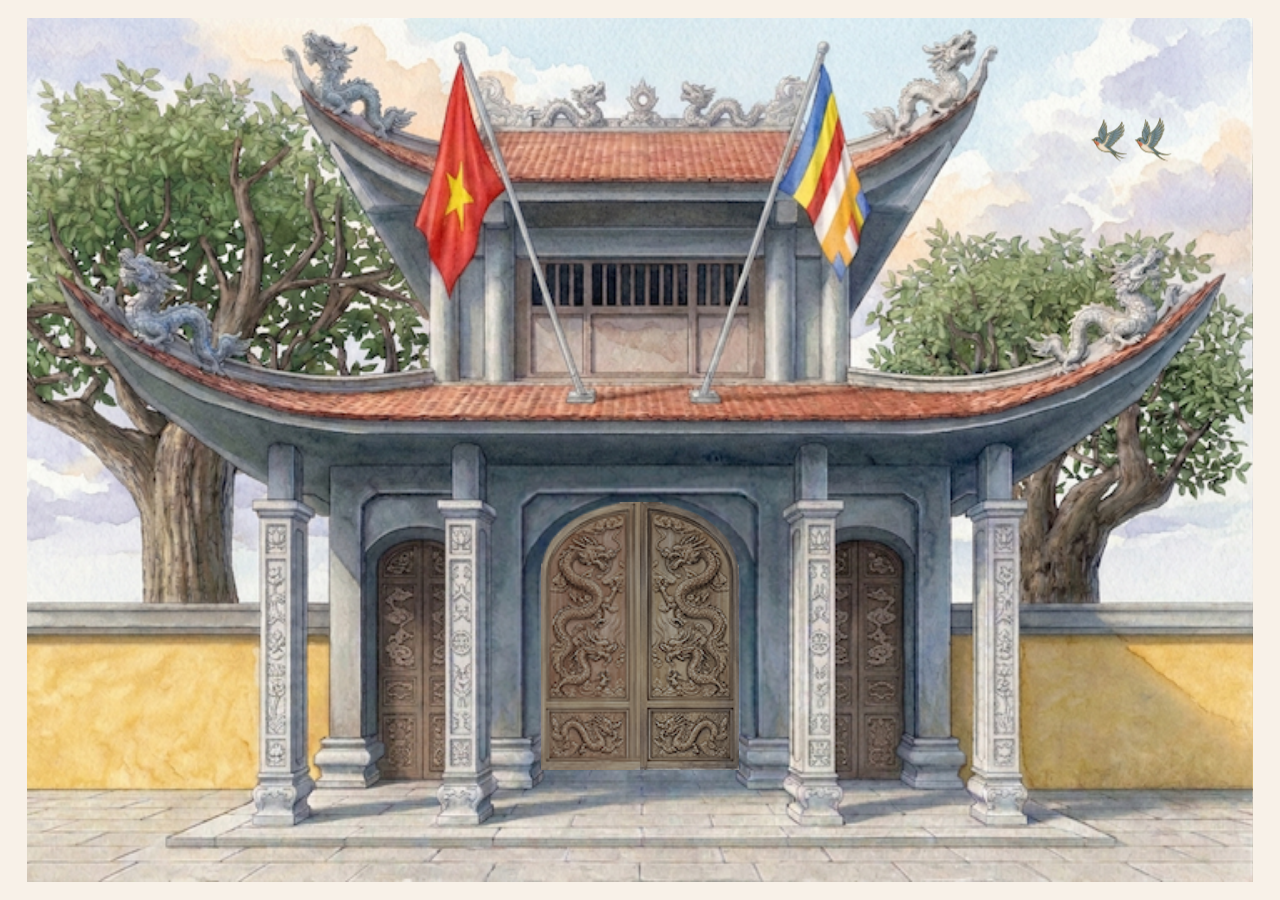
==== commit 5a51d28f: "Update index.html" ====
--- a/index.html
+++ b/index.html
@@ -3,7 +3,7 @@
 <head>
   <meta charset="UTF-8">
   <meta name="viewport" content="width=device-width, initial-scale=1.0">
-  <title>Invitation Letter</title>
+  <title>Lễ Hằng Thuận - Matteo ♡ Hoà </title>
   <link rel="stylesheet" href="style.css">
   <link rel="preload" as="image" href="pagoda_x4.png">
 </head>
@@ -33,4 +33,4 @@
 
   <script src="script.js" defer></script>
 </body>
-</html>+</html>
--- a/style.css
+++ b/style.css
@@ -11,14 +11,15 @@
   padding: 0;
 }
 
-body, html {
+html,
+body {
+  margin: 0;
+  padding: 0;
   width: 100%;
   height: 100%;
   overflow: hidden;
-  font-family: 'Segoe UI', Tahoma, Geneva, Verdana, sans-serif;
-  background-color: #111;
-}
-
+  background: #f8f1e8;
+}
 :root {
   --char-scale: 0.5;
   --bird-scale: 0.15;
@@ -29,25 +30,41 @@
 /* =========================================================
    2. CONTENITORE E PALCOSCENICO (STAGE)
    ========================================================= */
+.
+
 .stage-container {
-  display: flex;
-  justify-content: center;
-  align-items: center;
+  position: fixed;
+  inset: 0;
+
   width: 100vw;
   height: 100vh;
-  background-color: #111;
+  height: 100dvh;
+
+  display: flex;
+  align-items: center;
+  justify-content: center;
+
   overflow: hidden;
-}
+  background: #f8f1e8;
+}
+
+
 
 .stage {
   position: relative;
-  width: min(100vw, calc(100vh * (1226 / 864)));
+
+  width: min(100vw, calc(100dvh * 1226 / 864));
   aspect-ratio: 1226 / 864;
+
   max-width: 1226px;
   max-height: 864px;
+
+  flex: 0 0 auto;
+
   overflow: hidden;
-  flex-shrink: 0;
   perspective: 1000px;
+
+  background: #f8f1e8;
 }
 
 
@@ -216,63 +233,80 @@
   transform: rotateY(105deg);
 }
 
-
-/* =========================================================
-   6. UCCELLO CON LETTERA (SCALABILE & FLUIDO)
-   ========================================================= */
+/* ========================================
+   6. BLUE SWALLOW CARRYING THE LETTER
+======================================== */
+
+/* The entire bird flies forward */
 .flying-letter-bird {
   position: absolute;
+
+  /* Center of pagoda gate */
+  left: 50%;
   top: 70%;
-  left: 50%;
-  width: calc(40.78% * var(--letter-bird-scale));
-  height: calc(52.08% * var(--letter-bird-scale));
-  aspect-ratio: 500 / 450;
-  transform: translate(-50%, -50%) scale(0.5);
+  width: 24%;
+  aspect-ratio: 362 / 768;
+  height: auto;
+
+  z-index: 30;
+
+  /* Initially small, inside the gate */
+  transform: translate(-50%, -50%) scale(0.15);
   transform-origin: center center;
-  z-index: 7;
+
   opacity: 0;
   pointer-events: none;
-  transition: transform 4s cubic-bezier(0.5, 1, 0.5, 1), opacity 0.1s ease;
-}
-
+
+  transition:
+     transform 4s ease-in-out,
+     opacity 0.8s ease;
+}
+
+/* Bird flies out toward the viewer */
 .flying-letter-bird.zoom-in {
   opacity: 1;
-  transform: translate(-50%, -150%) scale(0.9);
-}
-
-.flying-letter-bird.clickable {
-  pointer-events: auto;
-  cursor: pointer;
-}
-
+
+  transform:
+    translate(-50%, -105%)
+    scale(1.15);
+}
+
+/* One frame of the bird at a time */
 .letter-bird-sprite {
+  display: block;
   width: 100%;
   height: 100%;
-  background-image: url('bird_letter.png');
-  background-size: 300% 200%;
+
+  background-image: url("bird_letter.png");
   background-repeat: no-repeat;
-  background-position: 0 0;
-  image-rendering: pixelated;
-  animation: birdLetterFly 0.4s steps(3) infinite;
-}
-
-/* Riga 1 di default */
-.letter-bird-sprite {
-  background-position-y: 0%;
-}
-
-@keyframes birdLetterFly {
-  from { 
-    background-position-x: 0%; 
-  }
-  to { 
-    background-position-x: 150%; 
-  }
-}
-
-/* Riga 2 attivata al click */
+
+  background-size: 600% 100%;
+  background-position: 0% 0%;
+
+  /* Six wing positions */
+  animation: letterBirdFlap 0.72s steps(6) infinite;
+}
+
+/* Move through six frames */
+@keyframes letterBirdFlap {
+  from {
+    background-position-x: 0%;
+  }
+
+  to {
+    background-position-x: 120%;
+  }
+}
+
+/* Enable clicking after the flight */
+.flying-letter-bird.clickable {
+  cursor: pointer;
+  pointer-events: auto;
+}
+
+/* Stop flapping after clicking */
 .flying-letter-bird.row-2 .letter-bird-sprite {
-  background-position-y: 100%;
+  animation-play-state: paused;
 }
 
 /* =========================================================
@@ -318,3 +352,62 @@
 .stage:not(.ready) .letter-bird-sprite { animation-play-state: paused; }
 /* Smooth illustrated artwork rather than pixel-art edges. */
 .bird-sprite, .letter-bird-sprite, .character .sprite { image-rendering: auto; }
+
+
+/* ======================================
+   FORCE PAGODA TO CENTER ON SCREEN
+   ====================================== */
+
+html,
+body {
+  margin: 0 !important;
+  padding: 0 !important;
+  width: 100% !important;
+  height: 100% !important;
+  overflow: hidden !important;
+  background: #f8f1e8 !important;
+}
+
+.stage-container {
+  position: fixed !important;
+  inset: 0 !important;
+
+  width: 100% !important;
+  height: 100vh !important;
+  height: 100dvh !important;
+
+  display: flex !important;
+  align-items: center !important;
+  justify-content: center !important;
+
+  margin: 0 !important;
+  padding: 0 !important;
+
+  overflow: hidden !important;
+  background: #f8f1e8 !important;
+}
+
+.stage {
+  position: relative !important;
+
+  width: min(100vw, calc(100dvh * 1226 / 864)) !important;
+  max-width: 1226px !important;
+
+  aspect-ratio: 1226 / 864 !important;
+  height: auto !important;
+  max-height: 864px !important;
+
+  flex: 0 0 auto !important;
+
+  margin: 0 auto !important;
+
+  left: auto !important;
+  right: auto !important;
+
+  transform: none !important;
+
+  overflow: hidden !important;
+  perspective: 1000px;
+  background: #f8f1e8;
+}
+
